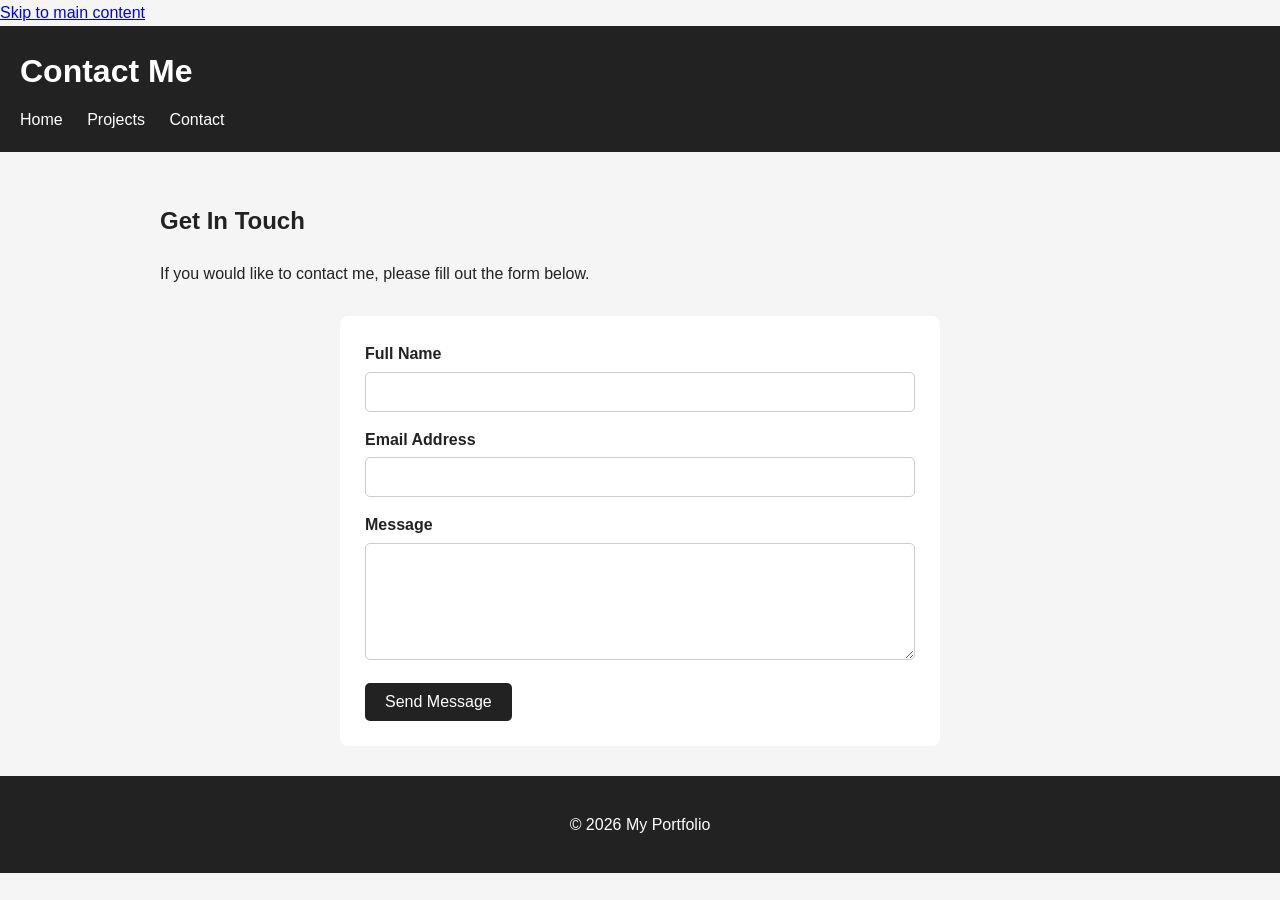
==== contact.html @ 659501bf "Add files via upload" ====
<!DOCTYPE html>
<html lang="en">

<head>
    <meta charset="UTF-8">
    <meta name="viewport" content="width=device-width, initial-scale=1.0">

    <meta name="description"
        content="Contact me through my portfolio for questions, opportunities or collaboration.">

    <title>Contact Me | My Portfolio</title>

    <link rel="stylesheet" href="style.css">
</head>

<body>

    <a href="#main-content">Skip to main content</a>

    <header>

        <h1>Contact Me</h1>

        <nav aria-label="Main navigation">
            <a href="index.html">Home</a>
            <a href="projects.html">Projects</a>
            <a href="contact.html">Contact</a>
        </nav>

    </header>

    <main id="main-content">

        <section>

            <h2>Get In Touch</h2>

            <p>
                If you would like to contact me, please fill out the form below.
            </p>

        </section>

        <form aria-label="Contact form">

            <label for="name">Full Name</label>
            <input type="text" id="name" name="name" required>

            <label for="email">Email Address</label>
            <input type="email" id="email" name="email" required>

            <label for="message">Message</label>
            <textarea id="message" name="message" rows="5" required></textarea>

            <button type="submit">Send Message</button>

        </form>

    </main>

    <footer>

        <p>
            &copy; 2026 My Portfolio
        </p>

    </footer>

</body>

</html>
---- style.css ----
* {
    box-sizing: border-box;
}

body {
    margin: 0;
    font-family: Arial, sans-serif;
    line-height: 1.6;
    background-color: #f5f5f5;
    color: #222;
}

header {
    background-color: #222;
    color: white;
    padding: 20px;
}

header h1 {
    margin: 0;
}

nav {
    margin-top: 10px;
}

nav a {
    color: white;
    text-decoration: none;
    margin-right: 20px;
}

nav a:hover {
    text-decoration: underline;
}

main {
    max-width: 1000px;
    margin: auto;
    padding: 30px 20px;
}

section {
    margin-bottom: 30px;
}

footer {
    text-align: center;
    padding: 20px;
    background-color: #222;
    color: white;
}
form {
    max-width: 600px;
    margin: 0 auto;
    background-color: white;
    padding: 25px;
    border-radius: 8px;
}

form label {
    display: block;
    margin-bottom: 5px;
    font-weight: bold;
}

form input,
form textarea {
    width: 100%;
    padding: 10px;
    margin-bottom: 15px;
    border: 1px solid #ccc;
    border-radius: 5px;
    font-size: 16px;
}

form textarea {
    resize: vertical;
}

form button {
    padding: 10px 20px;
    border: none;
    border-radius: 5px;
    background-color: #222;
    color: white;
    font-size: 16px;
    cursor: pointer;
}

form button:hover {
    background-color: #444;
}
form input:focus,
form textarea:focus {
    outline: 2px solid #222;
    outline-offset: 2px;
}
@media (max-width: 600px) {
    header {
        padding: 15px;
    }

    header h1 {
        font-size: 28px;
    }

    nav a {
        display: block;
        margin-bottom: 8px;
    }

    main {
        padding: 20px 15px;
    }

    form {
        padding: 20px;
    }
}
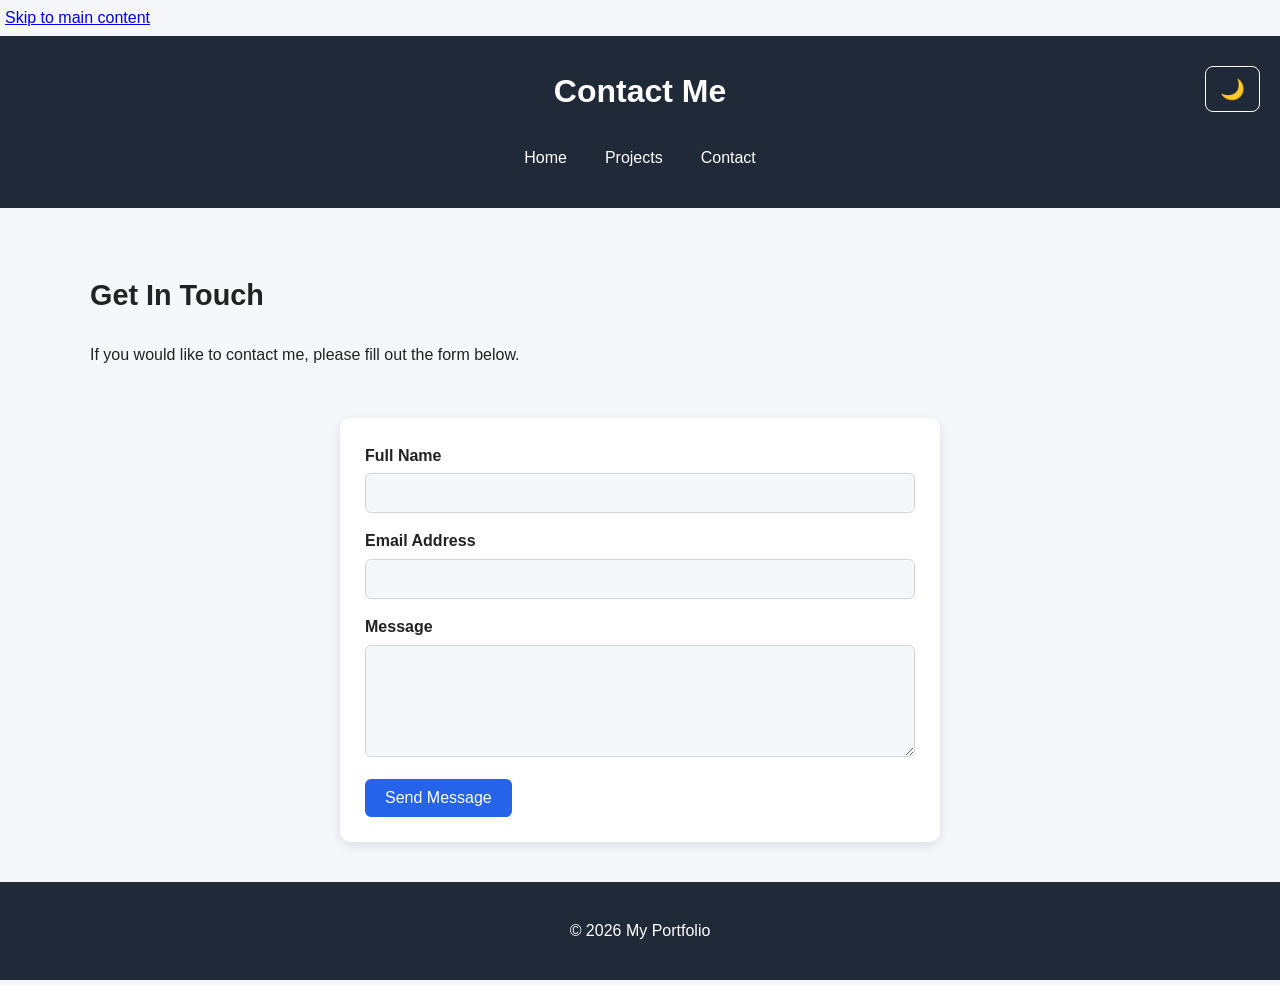
==== commit 4a65d2d9: "Add files via upload" ====
--- a/contact.html
+++ b/contact.html
@@ -15,11 +15,21 @@
 
 <body>
 
-    <a href="#main-content">Skip to main content</a>
+    <!-- Skip link for keyboard accessibility -->
+    <a href="#main-content" class="skip-link">Skip to main content</a>
 
     <header>
 
-        <h1>Contact Me</h1>
+        <div class="header-content">
+            <h1>Contact Me</h1>
+
+            <!-- Light/Dark Theme Button -->
+            <button id="theme-toggle"
+                type="button"
+                aria-label="Switch to dark theme">
+                🌙
+            </button>
+        </div>
 
         <nav aria-label="Main navigation">
             <a href="index.html">Home</a>
@@ -66,6 +76,36 @@
 
     </footer>
 
+
+    <!-- Theme Toggle JavaScript -->
+    <script>
+        const themeToggle = document.getElementById("theme-toggle");
+
+        themeToggle.addEventListener("click", function () {
+
+            document.body.classList.toggle("dark-theme");
+
+            if (document.body.classList.contains("dark-theme")) {
+
+                themeToggle.textContent = "☀️";
+
+                themeToggle.setAttribute(
+                    "aria-label",
+                    "Switch to light theme"
+                );
+
+            } else {
+
+                themeToggle.textContent = "🌙";
+
+                themeToggle.setAttribute(
+                    "aria-label",
+                    "Switch to dark theme"
+                );
+            }
+        });
+    </script>
+
 </body>
 
 </html>
--- a/style.css
+++ b/style.css
@@ -1,120 +1,437 @@
+:root {
+    --bg-color: #f5f7fa;
+    --text-color: #222;
+    --card-color: #ffffff;
+    --header-color: #1f2937;
+    --link-color: #ffffff;
+    --accent-color: #2563eb;
+    --accent-hover: #1d4ed8;
+    --border-color: #d1d5db;
+    --shadow: 0 4px 12px rgba(0, 0, 0, 0.1);
+}
+
+
+/* =========================
+   DARK THEME
+   ========================= */
+
+body.dark-theme {
+    --bg-color: #111827;
+    --text-color: #f3f4f6;
+    --card-color: #1f2937;
+    --header-color: #030712;
+    --link-color: #ffffff;
+    --accent-color: #60a5fa;
+    --accent-hover: #93c5fd;
+    --border-color: #374151;
+    --shadow: 0 4px 12px rgba(0, 0, 0, 0.4);
+}
+
+
+/* =========================
+   BASIC RESET
+   ========================= */
+
 * {
     box-sizing: border-box;
 }
+
+
+/* =========================
+   BODY
+   ========================= */
 
 body {
     margin: 0;
     font-family: Arial, sans-serif;
     line-height: 1.6;
-    background-color: #f5f5f5;
-    color: #222;
-}
+
+    background-color: var(--bg-color);
+    color: var(--text-color);
+
+    transition:
+        background-color 0.3s ease,
+        color 0.3s ease;
+}
+
+
+/* =========================
+   SKIP LINK
+   ========================= */
+
+.skip-link {
+    display: inline-block;
+    padding: 5px;
+}
+
+
+/* =========================
+   HEADER
+   ========================= */
 
 header {
-    background-color: #222;
+    position: relative;
+
+    background-color: var(--header-color);
     color: white;
-    padding: 20px;
-}
+
+    padding: 30px 20px;
+
+    text-align: center;
+}
+
+
+.header-content {
+    position: relative;
+}
+
 
 header h1 {
     margin: 0;
-}
+
+    font-size: 2rem;
+}
+
+
+/* =========================
+   THEME BUTTON
+   ========================= */
+
+#theme-toggle {
+    position: absolute;
+
+    top: 0;
+    right: 0;
+
+    padding: 10px 14px;
+
+    border: 1px solid white;
+    border-radius: 8px;
+
+    background-color: transparent;
+    color: white;
+
+    font-size: 20px;
+
+    cursor: pointer;
+}
+
+
+#theme-toggle:hover,
+#theme-toggle:focus {
+    background-color: var(--accent-color);
+}
+
+
+/* =========================
+   NAVIGATION
+   ========================= */
 
 nav {
-    margin-top: 10px;
-}
+    display: flex;
+
+    flex-direction: column;
+
+    align-items: center;
+
+    gap: 10px;
+
+    margin-top: 20px;
+}
+
 
 nav a {
-    color: white;
+    color: var(--link-color);
+
     text-decoration: none;
-    margin-right: 20px;
-}
-
-nav a:hover {
-    text-decoration: underline;
-}
+
+    padding: 8px 14px;
+
+    border-radius: 6px;
+}
+
+
+nav a:hover,
+nav a:focus {
+    background-color: var(--accent-color);
+}
+
+
+/* =========================
+   MAIN CONTENT
+   ========================= */
 
 main {
-    max-width: 1000px;
+    width: min(100% - 30px, 1100px);
+
     margin: auto;
-    padding: 30px 20px;
-}
+
+    padding: 30px 0;
+}
+
 
 section {
     margin-bottom: 30px;
 }
 
-footer {
-    text-align: center;
+
+h2 {
+    font-size: 1.8rem;
+}
+
+
+h3 {
+    margin-top: 0;
+}
+
+
+/* =========================
+   ARTICLES / CARDS
+   ========================= */
+
+article {
+    background-color: var(--card-color);
+
+    border: 1px solid var(--border-color);
+
+    border-radius: 10px;
+
     padding: 20px;
-    background-color: #222;
+
+    margin-bottom: 20px;
+
+    box-shadow: var(--shadow);
+}
+
+
+article a {
+    display: inline-block;
+
+    margin-top: 10px;
+
+    padding: 8px 14px;
+
+    background-color: var(--accent-color);
+
     color: white;
-}
+
+    text-decoration: none;
+
+    border-radius: 6px;
+}
+
+
+article a:hover,
+article a:focus {
+    background-color: var(--accent-hover);
+}
+
+
+/* =========================
+   LIST
+   ========================= */
+
+ul {
+    padding-left: 20px;
+}
+
+
+/* =========================
+   FORM
+   ========================= */
+
 form {
     max-width: 600px;
-    margin: 0 auto;
-    background-color: white;
+
+    margin: auto;
+
+    background-color: var(--card-color);
+
     padding: 25px;
-    border-radius: 8px;
-}
+
+    border-radius: 10px;
+
+    box-shadow: var(--shadow);
+}
+
 
 form label {
     display: block;
+
     margin-bottom: 5px;
+
     font-weight: bold;
 }
+
 
 form input,
 form textarea {
     width: 100%;
+
     padding: 10px;
+
     margin-bottom: 15px;
-    border: 1px solid #ccc;
-    border-radius: 5px;
+
+    border: 1px solid var(--border-color);
+
+    border-radius: 6px;
+
     font-size: 16px;
-}
+
+    background-color: var(--bg-color);
+
+    color: var(--text-color);
+}
+
 
 form textarea {
     resize: vertical;
 }
 
+
 form button {
     padding: 10px 20px;
+
     border: none;
-    border-radius: 5px;
-    background-color: #222;
+
+    border-radius: 6px;
+
+    background-color: var(--accent-color);
+
     color: white;
+
     font-size: 16px;
+
     cursor: pointer;
 }
 
-form button:hover {
-    background-color: #444;
-}
+
+form button:hover,
+form button:focus {
+    background-color: var(--accent-hover);
+}
+
+
 form input:focus,
 form textarea:focus {
-    outline: 2px solid #222;
+    outline: 2px solid var(--accent-color);
+
     outline-offset: 2px;
 }
-@media (max-width: 600px) {
+
+
+/* =========================
+   FOOTER
+   ========================= */
+
+footer {
+    text-align: center;
+
+    padding: 20px;
+
+    background-color: var(--header-color);
+
+    color: white;
+}
+
+
+/* =========================
+   TABLET / DESKTOP
+   ========================= */
+
+@media (min-width: 600px) {
+
+    nav {
+        flex-direction: row;
+
+        justify-content: center;
+    }
+
+    main {
+        padding: 40px 0;
+    }
+
+    article {
+        margin-bottom: 0;
+    }
+
+}
+
+
+/* =========================
+   LARGE SCREEN
+   ========================= */
+
+@media (min-width: 900px) {
+
+    #main-content > section {
+        margin-bottom: 50px;
+    }
+
+    section:has(article) {
+        display: grid;
+
+        grid-template-columns: repeat(3, 1fr);
+
+        gap: 25px;
+    }
+
+    section:has(article) h2 {
+        grid-column: 1 / -1;
+    }
+
+    section:has(article) article {
+        margin-bottom: 0;
+    }
+
+}
+
+
+/* =========================
+   MOBILE 375px
+   ========================= */
+
+@media (max-width: 599px) {
+
     header {
-        padding: 15px;
+        padding: 25px 15px;
     }
 
     header h1 {
-        font-size: 28px;
+        font-size: 1.8rem;
+
+        padding-right: 50px;
+    }
+
+    #theme-toggle {
+        top: 0;
+        right: 0;
+
+        padding: 8px 10px;
+
+        font-size: 18px;
+    }
+
+    nav {
+        margin-top: 20px;
     }
 
     nav a {
-        display: block;
-        margin-bottom: 8px;
+        padding: 8px 12px;
     }
 
     main {
-        padding: 20px 15px;
-    }
-
-    form {
-        padding: 20px;
-    }
+        width: min(100% - 30px, 1100px);
+
+        padding: 30px 0;
+    }
+
+    h2 {
+        font-size: 1.7rem;
+    }
+
+    p {
+        font-size: 1rem;
+    }
+
 }
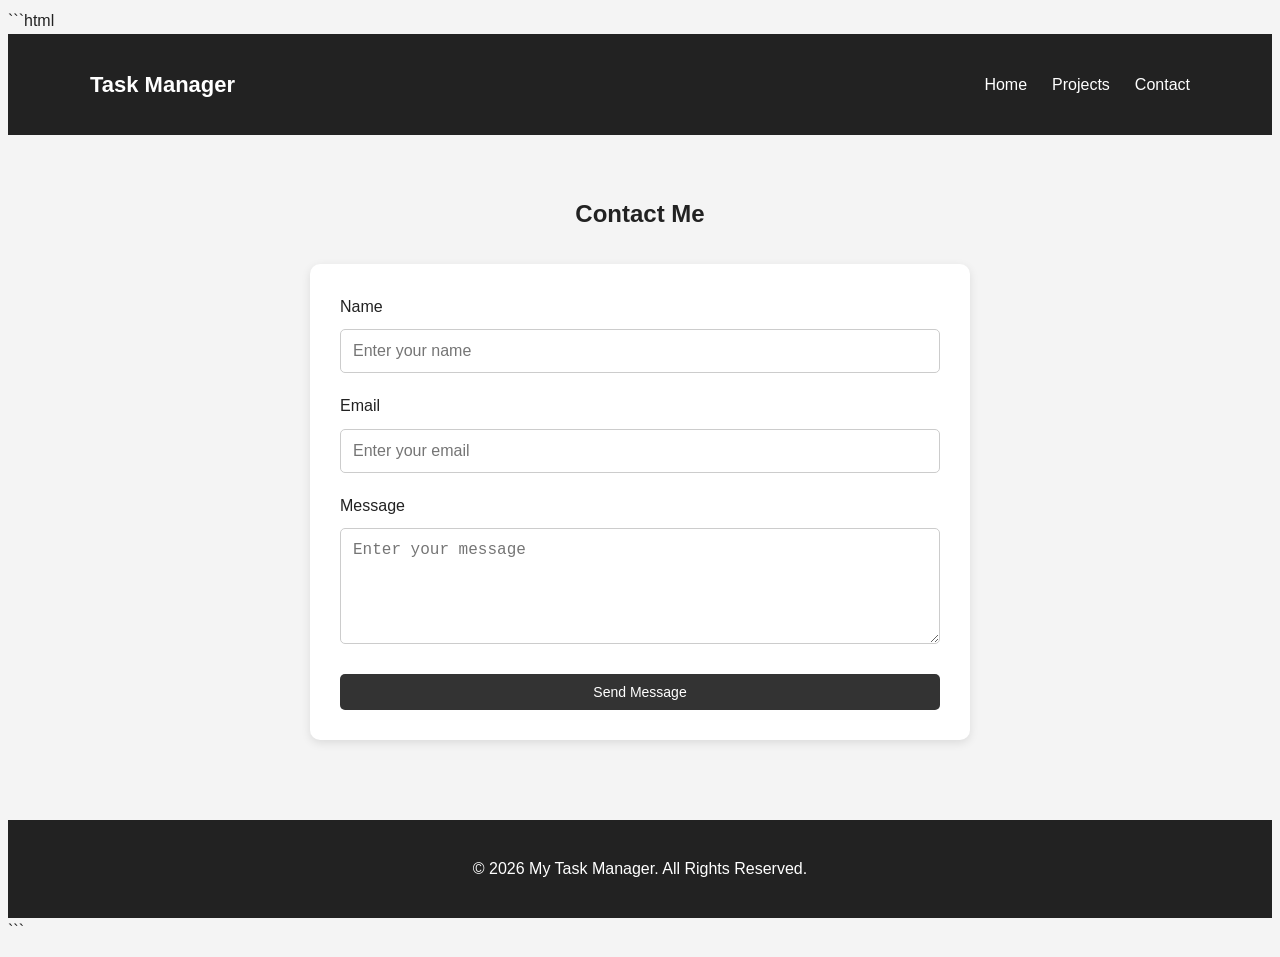
==== commit 961e01ef: "Add files via upload" ====
--- a/contact.html
+++ b/contact.html
@@ -1,111 +1,94 @@
+```html
 <!DOCTYPE html>
 <html lang="en">
-
 <head>
     <meta charset="UTF-8">
     <meta name="viewport" content="width=device-width, initial-scale=1.0">
 
-    <meta name="description"
-        content="Contact me through my portfolio for questions, opportunities or collaboration.">
-
-    <title>Contact Me | My Portfolio</title>
+    <title>Contact</title>
 
     <link rel="stylesheet" href="style.css">
 </head>
 
 <body>
 
-    <!-- Skip link for keyboard accessibility -->
-    <a href="#main-content" class="skip-link">Skip to main content</a>
+    <header>
+        <nav aria-label="Main Navigation">
 
-    <header>
+            <h2>Task Manager</h2>
 
-        <div class="header-content">
+            <ul>
+                <li><a href="index.html">Home</a></li>
+                <li><a href="projects.html">Projects</a></li>
+                <li><a href="contact.html">Contact</a></li>
+            </ul>
+
+        </nav>
+    </header>
+
+
+    <main>
+
+        <section class="page-section">
+
             <h1>Contact Me</h1>
 
-            <!-- Light/Dark Theme Button -->
-            <button id="theme-toggle"
-                type="button"
-                aria-label="Switch to dark theme">
-                🌙
-            </button>
-        </div>
+            <form class="contact-form">
 
-        <nav aria-label="Main navigation">
-            <a href="index.html">Home</a>
-            <a href="projects.html">Projects</a>
-            <a href="contact.html">Contact</a>
-        </nav>
+                <label for="name">
+                    Name
+                </label>
 
-    </header>
+                <input
+                    type="text"
+                    id="name"
+                    name="name"
+                    placeholder="Enter your name"
+                    required
+                >
 
-    <main id="main-content">
 
-        <section>
+                <label for="email">
+                    Email
+                </label>
 
-            <h2>Get In Touch</h2>
+                <input
+                    type="email"
+                    id="email"
+                    name="email"
+                    placeholder="Enter your email"
+                    required
+                >
 
-            <p>
-                If you would like to contact me, please fill out the form below.
-            </p>
+
+                <label for="message">
+                    Message
+                </label>
+
+                <textarea
+                    id="message"
+                    name="message"
+                    rows="5"
+                    placeholder="Enter your message"
+                    required
+                ></textarea>
+
+
+                <button type="submit">
+                    Send Message
+                </button>
+
+            </form>
 
         </section>
 
-        <form aria-label="Contact form">
-
-            <label for="name">Full Name</label>
-            <input type="text" id="name" name="name" required>
-
-            <label for="email">Email Address</label>
-            <input type="email" id="email" name="email" required>
-
-            <label for="message">Message</label>
-            <textarea id="message" name="message" rows="5" required></textarea>
-
-            <button type="submit">Send Message</button>
-
-        </form>
-
     </main>
 
+
     <footer>
-
-        <p>
-            &copy; 2026 My Portfolio
-        </p>
-
+        <p>&copy; 2026 My Task Manager. All Rights Reserved.</p>
     </footer>
 
-
-    <!-- Theme Toggle JavaScript -->
-    <script>
-        const themeToggle = document.getElementById("theme-toggle");
-
-        themeToggle.addEventListener("click", function () {
-
-            document.body.classList.toggle("dark-theme");
-
-            if (document.body.classList.contains("dark-theme")) {
-
-                themeToggle.textContent = "☀️";
-
-                themeToggle.setAttribute(
-                    "aria-label",
-                    "Switch to light theme"
-                );
-
-            } else {
-
-                themeToggle.textContent = "🌙";
-
-                themeToggle.setAttribute(
-                    "aria-label",
-                    "Switch to dark theme"
-                );
-            }
-        });
-    </script>
-
 </body>
-
-</html>+</html>
+```
--- a/style.css
+++ b/style.css
@@ -1,437 +1,428 @@
-:root {
-    --bg-color: #f5f7fa;
-    --text-color: #222;
-    --card-color: #ffffff;
-    --header-color: #1f2937;
-    --link-color: #ffffff;
-    --accent-color: #2563eb;
-    --accent-hover: #1d4ed8;
-    --border-color: #d1d5db;
-    --shadow: 0 4px 12px rgba(0, 0, 0, 0.1);
-}
-
-
-/* =========================
-   DARK THEME
-   ========================= */
-
-body.dark-theme {
-    --bg-color: #111827;
-    --text-color: #f3f4f6;
-    --card-color: #1f2937;
-    --header-color: #030712;
-    --link-color: #ffffff;
-    --accent-color: #60a5fa;
-    --accent-hover: #93c5fd;
-    --border-color: #374151;
-    --shadow: 0 4px 12px rgba(0, 0, 0, 0.4);
-}
-
-
-/* =========================
-   BASIC RESET
-   ========================= */
+```css
+/* ================================
+   GENERAL RESET
+================================ */
 
 * {
     box-sizing: border-box;
-}
-
-
-/* =========================
-   BODY
-   ========================= */
+    margin: 0;
+    padding: 0;
+}
+
 
 body {
-    margin: 0;
     font-family: Arial, sans-serif;
+    background: #f4f4f4;
+    color: #222;
+    min-height: 100vh;
     line-height: 1.6;
-
-    background-color: var(--bg-color);
-    color: var(--text-color);
-
-    transition:
-        background-color 0.3s ease,
-        color 0.3s ease;
-}
-
-
-/* =========================
-   SKIP LINK
-   ========================= */
-
-.skip-link {
-    display: inline-block;
-    padding: 5px;
-}
-
-
-/* =========================
+}
+
+
+/* ================================
    HEADER
-   ========================= */
+================================ */
 
 header {
-    position: relative;
-
-    background-color: var(--header-color);
-    color: white;
-
-    padding: 30px 20px;
-
+    background: #222;
+    color: white;
+    padding: 15px 30px;
+}
+
+
+nav {
+    max-width: 1100px;
+    margin: auto;
+
+    display: flex;
+    justify-content: space-between;
+    align-items: center;
+}
+
+
+nav h2 {
+    font-size: 22px;
+}
+
+
+nav ul {
+    list-style: none;
+
+    display: flex;
+    gap: 25px;
+}
+
+
+nav a {
+    color: white;
+    text-decoration: none;
+}
+
+
+nav a:hover {
+    text-decoration: underline;
+}
+
+
+/* ================================
+   MAIN
+================================ */
+
+main {
+    max-width: 1000px;
+    margin: auto;
+    padding: 40px 20px;
+}
+
+
+/* ================================
+   HERO
+================================ */
+
+.hero {
     text-align: center;
-}
-
-
-.header-content {
-    position: relative;
-}
-
-
-header h1 {
-    margin: 0;
-
-    font-size: 2rem;
-}
-
-
-/* =========================
-   THEME BUTTON
-   ========================= */
-
-#theme-toggle {
-    position: absolute;
-
-    top: 0;
-    right: 0;
-
-    padding: 10px 14px;
-
-    border: 1px solid white;
-    border-radius: 8px;
-
-    background-color: transparent;
-    color: white;
-
-    font-size: 20px;
+    margin-bottom: 40px;
+}
+
+
+.hero h1 {
+    font-size: 36px;
+    margin-bottom: 10px;
+}
+
+
+.hero p {
+    color: #555;
+}
+
+
+/* ================================
+   TASK SECTION
+================================ */
+
+.task-section {
+    max-width: 650px;
+    margin: auto;
+
+    background: white;
+    padding: 30px;
+
+    border-radius: 10px;
+
+    box-shadow:
+        0 4px 15px rgba(0, 0, 0, 0.1);
+}
+
+
+.task-section h2 {
+    text-align: center;
+    margin-bottom: 25px;
+}
+
+
+/* ================================
+   TASK FORM
+================================ */
+
+#taskForm {
+    margin-bottom: 25px;
+}
+
+
+#taskForm label {
+    display: block;
+    margin-bottom: 8px;
+    font-weight: bold;
+}
+
+
+.task-input-container {
+    display: flex;
+    gap: 10px;
+}
+
+
+#taskInput {
+    flex: 1;
+
+    padding: 12px;
+
+    border: 1px solid #ccc;
+    border-radius: 5px;
+
+    font-size: 16px;
+}
+
+
+button {
+    border: none;
+
+    padding: 10px 15px;
+
+    border-radius: 5px;
 
     cursor: pointer;
-}
-
-
-#theme-toggle:hover,
-#theme-toggle:focus {
-    background-color: var(--accent-color);
-}
-
-
-/* =========================
-   NAVIGATION
-   ========================= */
-
-nav {
+
+    font-size: 14px;
+}
+
+
+#taskForm button {
+    background: #333;
+    color: white;
+}
+
+
+#taskForm button:hover {
+    background: #555;
+}
+
+
+/* ================================
+   FILTERS
+================================ */
+
+.filters {
+    display: flex;
+
+    justify-content: center;
+
+    gap: 10px;
+
+    margin-bottom: 20px;
+}
+
+
+.filter {
+    background: #e5e5e5;
+}
+
+
+.filter.active {
+    background: #333;
+    color: white;
+}
+
+
+/* ================================
+   TASK
+================================ */
+
+.task {
+    display: flex;
+
+    align-items: center;
+
+    gap: 10px;
+
+    padding: 12px;
+
+    margin-bottom: 10px;
+
+    background: #f7f7f7;
+
+    border-radius: 5px;
+}
+
+
+.task-text {
+    flex: 1;
+
+    font-size: 16px;
+}
+
+
+.task.completed .task-text {
+    text-decoration: line-through;
+
+    color: #888;
+}
+
+
+.edit-btn {
+    background: #ddd;
+}
+
+
+.delete-btn {
+    background: #ddd;
+}
+
+
+.edit-btn:hover,
+.delete-btn:hover {
+    background: #bbb;
+}
+
+
+/* ================================
+   TASK COUNT
+================================ */
+
+#taskCount {
+    text-align: center;
+
+    margin-top: 20px;
+
+    color: #666;
+}
+
+
+/* ================================
+   PROJECTS
+================================ */
+
+.page-section {
+    max-width: 800px;
+    margin: auto;
+}
+
+
+.page-section > h1 {
+    text-align: center;
+
+    margin-bottom: 30px;
+}
+
+
+.project-card {
+    background: white;
+
+    padding: 25px;
+
+    margin-bottom: 20px;
+
+    border-radius: 10px;
+
+    box-shadow:
+        0 3px 10px rgba(0, 0, 0, 0.1);
+}
+
+
+.project-card h2 {
+    margin-bottom: 10px;
+}
+
+
+.project-card ul {
+    margin-top: 15px;
+
+    padding-left: 25px;
+}
+
+
+/* ================================
+   CONTACT FORM
+================================ */
+
+.contact-form {
+    max-width: 600px;
+
+    margin: auto;
+
+    background: white;
+
+    padding: 30px;
+
+    border-radius: 10px;
+
+    box-shadow:
+        0 3px 10px rgba(0, 0, 0, 0.1);
+
     display: flex;
 
     flex-direction: column;
 
-    align-items: center;
-
     gap: 10px;
-
-    margin-top: 20px;
-}
-
-
-nav a {
-    color: var(--link-color);
-
-    text-decoration: none;
-
-    padding: 8px 14px;
-
-    border-radius: 6px;
-}
-
-
-nav a:hover,
-nav a:focus {
-    background-color: var(--accent-color);
-}
-
-
-/* =========================
-   MAIN CONTENT
-   ========================= */
-
-main {
-    width: min(100% - 30px, 1100px);
-
-    margin: auto;
-
-    padding: 30px 0;
-}
-
-
-section {
-    margin-bottom: 30px;
-}
-
-
-h2 {
-    font-size: 1.8rem;
-}
-
-
-h3 {
-    margin-top: 0;
-}
-
-
-/* =========================
-   ARTICLES / CARDS
-   ========================= */
-
-article {
-    background-color: var(--card-color);
-
-    border: 1px solid var(--border-color);
-
-    border-radius: 10px;
+}
+
+
+.contact-form input,
+.contact-form textarea {
+    padding: 12px;
+
+    border: 1px solid #ccc;
+
+    border-radius: 5px;
+
+    font-size: 16px;
+
+    margin-bottom: 10px;
+}
+
+
+.contact-form button {
+    background: #333;
+
+    color: white;
+
+    margin-top: 10px;
+}
+
+
+.contact-form button:hover {
+    background: #555;
+}
+
+
+/* ================================
+   FOOTER
+================================ */
+
+footer {
+    background: #222;
+
+    color: white;
+
+    text-align: center;
 
     padding: 20px;
 
-    margin-bottom: 20px;
-
-    box-shadow: var(--shadow);
-}
-
-
-article a {
-    display: inline-block;
-
-    margin-top: 10px;
-
-    padding: 8px 14px;
-
-    background-color: var(--accent-color);
-
-    color: white;
-
-    text-decoration: none;
-
-    border-radius: 6px;
-}
-
-
-article a:hover,
-article a:focus {
-    background-color: var(--accent-hover);
-}
-
-
-/* =========================
-   LIST
-   ========================= */
-
-ul {
-    padding-left: 20px;
-}
-
-
-/* =========================
-   FORM
-   ========================= */
-
-form {
-    max-width: 600px;
-
-    margin: auto;
-
-    background-color: var(--card-color);
-
-    padding: 25px;
-
-    border-radius: 10px;
-
-    box-shadow: var(--shadow);
-}
-
-
-form label {
-    display: block;
-
-    margin-bottom: 5px;
-
-    font-weight: bold;
-}
-
-
-form input,
-form textarea {
-    width: 100%;
-
-    padding: 10px;
-
-    margin-bottom: 15px;
-
-    border: 1px solid var(--border-color);
-
-    border-radius: 6px;
-
-    font-size: 16px;
-
-    background-color: var(--bg-color);
-
-    color: var(--text-color);
-}
-
-
-form textarea {
-    resize: vertical;
-}
-
-
-form button {
-    padding: 10px 20px;
-
-    border: none;
-
-    border-radius: 6px;
-
-    background-color: var(--accent-color);
-
-    color: white;
-
-    font-size: 16px;
-
-    cursor: pointer;
-}
-
-
-form button:hover,
-form button:focus {
-    background-color: var(--accent-hover);
-}
-
-
-form input:focus,
-form textarea:focus {
-    outline: 2px solid var(--accent-color);
-
-    outline-offset: 2px;
-}
-
-
-/* =========================
-   FOOTER
-   ========================= */
-
-footer {
-    text-align: center;
-
-    padding: 20px;
-
-    background-color: var(--header-color);
-
-    color: white;
-}
-
-
-/* =========================
-   TABLET / DESKTOP
-   ========================= */
-
-@media (min-width: 600px) {
+    margin-top: 40px;
+}
+
+
+/* ================================
+   RESPONSIVE DESIGN
+================================ */
+
+@media (max-width: 600px) {
 
     nav {
-        flex-direction: row;
-
-        justify-content: center;
-    }
-
-    main {
-        padding: 40px 0;
-    }
-
-    article {
-        margin-bottom: 0;
-    }
-
-}
-
-
-/* =========================
-   LARGE SCREEN
-   ========================= */
-
-@media (min-width: 900px) {
-
-    #main-content > section {
-        margin-bottom: 50px;
-    }
-
-    section:has(article) {
-        display: grid;
-
-        grid-template-columns: repeat(3, 1fr);
-
-        gap: 25px;
-    }
-
-    section:has(article) h2 {
-        grid-column: 1 / -1;
-    }
-
-    section:has(article) article {
-        margin-bottom: 0;
-    }
-
-}
-
-
-/* =========================
-   MOBILE 375px
-   ========================= */
-
-@media (max-width: 599px) {
-
-    header {
-        padding: 25px 15px;
-    }
-
-    header h1 {
-        font-size: 1.8rem;
-
-        padding-right: 50px;
-    }
-
-    #theme-toggle {
-        top: 0;
-        right: 0;
-
-        padding: 8px 10px;
-
-        font-size: 18px;
-    }
-
-    nav {
-        margin-top: 20px;
-    }
-
-    nav a {
-        padding: 8px 12px;
-    }
-
-    main {
-        width: min(100% - 30px, 1100px);
-
-        padding: 30px 0;
-    }
-
-    h2 {
-        font-size: 1.7rem;
-    }
-
-    p {
-        font-size: 1rem;
-    }
-
-}+        flex-direction: column;
+
+        gap: 10px;
+    }
+
+
+    nav ul {
+        gap: 15px;
+    }
+
+
+    .task-input-container {
+        flex-direction: column;
+    }
+
+
+    .filters {
+        flex-wrap: wrap;
+    }
+
+
+    .task {
+        flex-wrap: wrap;
+    }
+
+
+    .hero h1 {
+        font-size: 28px;
+    }
+
+
+    .task-section {
+        padding: 20px;
+    }
+
+}
+
